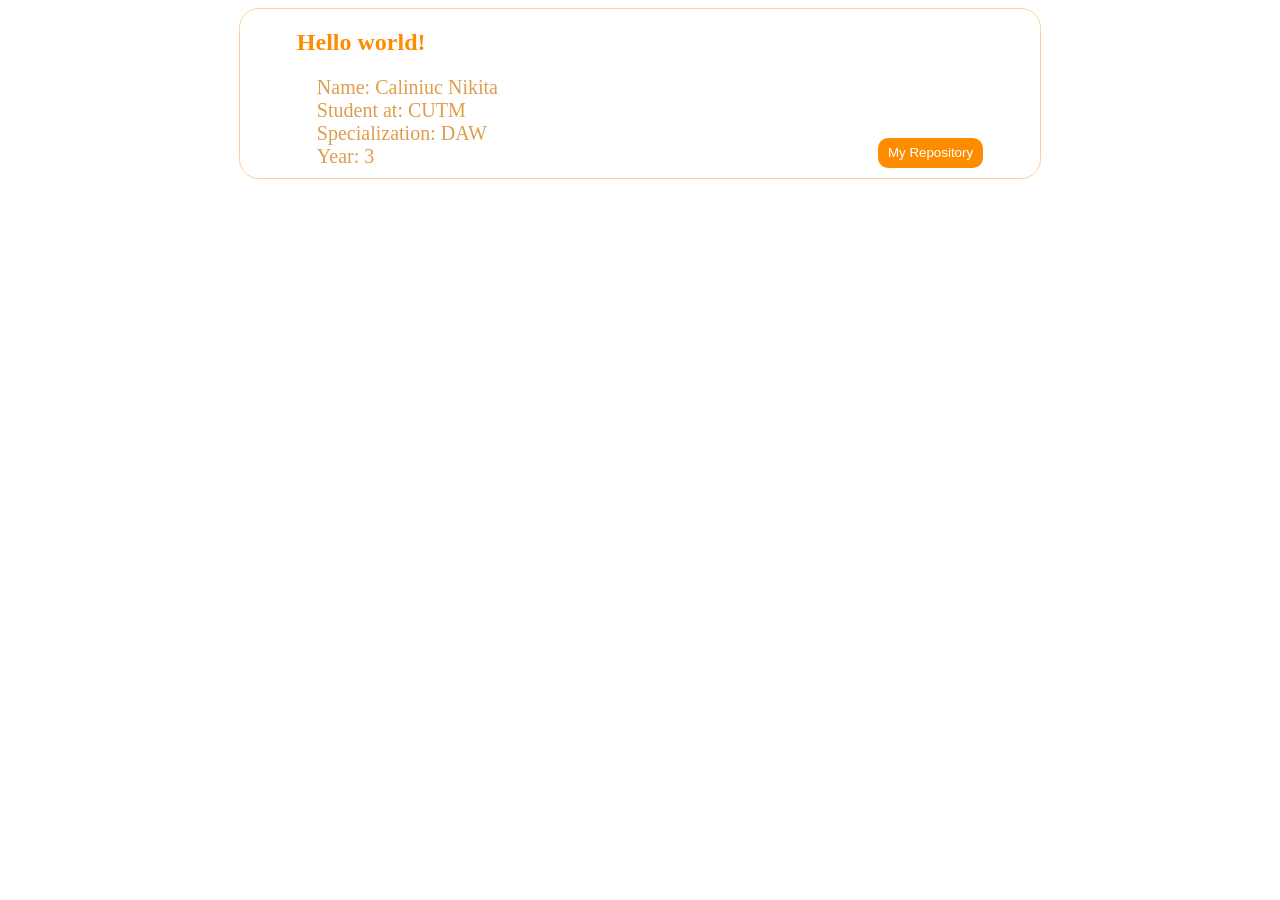
==== lab1/index.html @ eb86bbed "first commit" ====
<!DOCTYPE html>
<html lang="en">
<head>
    <meta charset="UTF-8">
    <meta name="viewport" content="width=device-width, initial-scale=1.0">
    <link rel="stylesheet" href="style.css">
    <title>Document</title>
</head>
<body>

    <nav class="navbar">
        <div class="all">
            <div class="logo">
            <h1>Hello world!</h1>
            </div>
            <div class="info">
            Name: Caliniuc Nikita<br>
            Student at: CUTM<br>
            Specialization: DAW<br>
            Year: 3
        </div>
        </div>
        <div class="rep">
            <a href="https://github.com/klemp0/WEB-3-1-Caliniuc-Nikita.git"><button class="rep-btn">My Repository</button></a>
        </div>
    </nav>
    
</body>
</html>
---- lab1/style.css ----
body{
    display: flex;
    align-items: center;
    justify-content: center;
}

.navbar {
    display: flex;
    align-items: column;
    border: 1px solid rgb(255, 209, 152);
    border-radius: 20px;
    justify-content: center;
    width: 800px;
    height: auto;
    gap: 380px;
}

.logo{
    color: rgb(255, 140, 0);
    display: flex;
    align-items: column;
}

.rep{
    display: flex;
    align-items: flex-end;
    justify-content: flex-end;
    margin-bottom: 10px;
}

.rep-btn{
    height: 30px;
    background-color: rgb(255, 140, 0);
    border: none;
    border-radius: 10px;
    color: white;
    padding: 7px 10px;
    cursor: pointer;
}

.info  {
     color: rgb(223, 157, 77);
    margin-bottom   : 10px;
    font-size: 20px;
    margin-left: 20px;
}
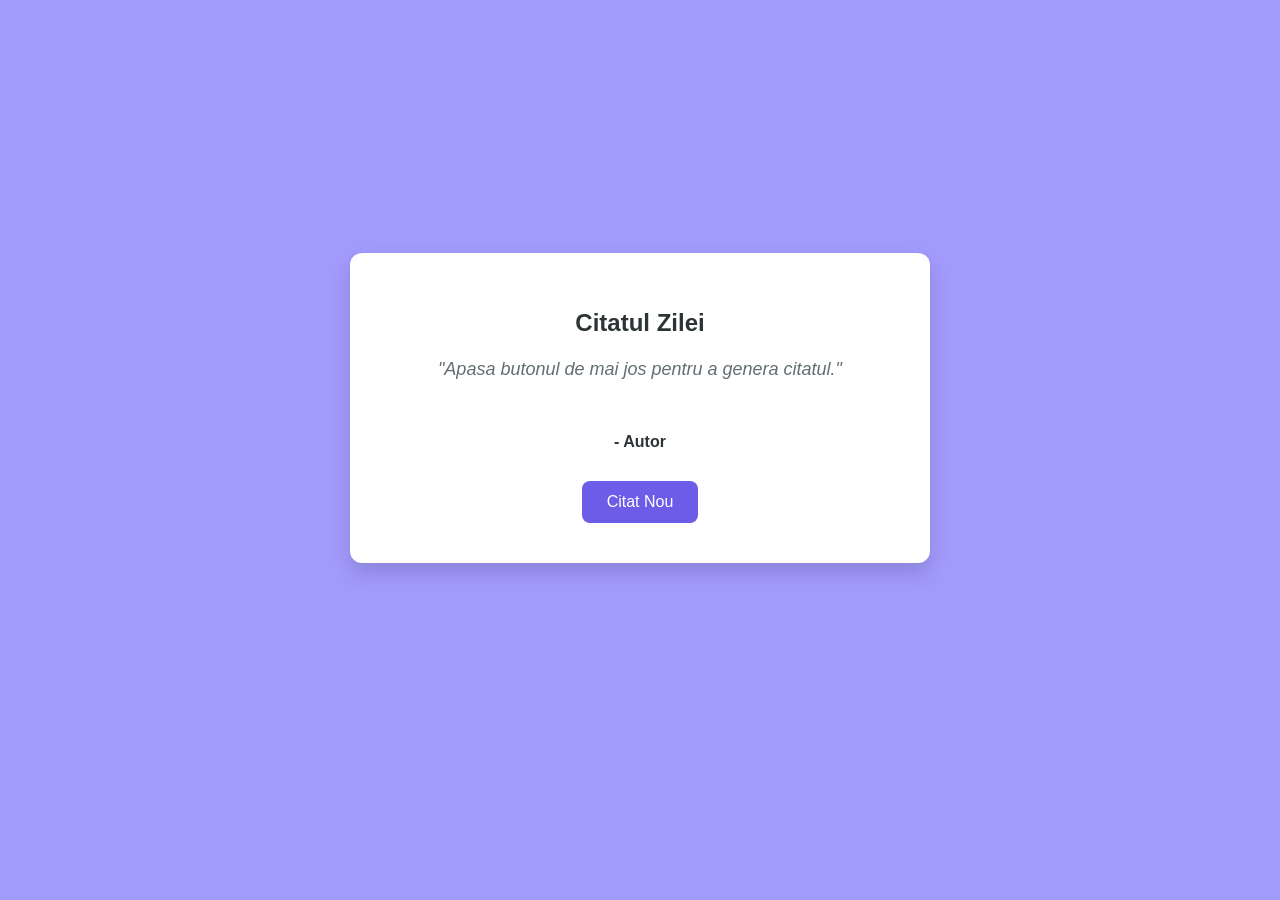
==== commit d950c467: "a fost adaugata functia de afisarea citatelor" ====
--- a/lab1/index.html
+++ b/lab1/index.html
@@ -1,29 +1,20 @@
 <!DOCTYPE html>
-<html lang="en">
+<html lang="ro">
 <head>
     <meta charset="UTF-8">
     <meta name="viewport" content="width=device-width, initial-scale=1.0">
+    <title>Generator de Citate</title>
     <link rel="stylesheet" href="style.css">
-    <title>Document</title>
 </head>
 <body>
 
-    <nav class="navbar">
-        <div class="all">
-            <div class="logo">
-            <h1>Hello world!</h1>
-            </div>
-            <div class="info">
-            Name: Caliniuc Nikita<br>
-            Student at: CUTM<br>
-            Specialization: DAW<br>
-            Year: 3
-        </div>
-        </div>
-        <div class="rep">
-            <a href="https://github.com/klemp0/WEB-3-1-Caliniuc-Nikita.git"><button class="rep-btn">My Repository</button></a>
-        </div>
-    </nav>
-    
+    <div class="quote-container">
+        <h1>Citatul Zilei</h1>
+        <p id="quote">"Apasa butonul de mai jos pentru a genera citatul."</p>
+        <h3 id="author">- Autor</h3>
+        <button id="new-quote-btn">Citat Nou</button>
+    </div>
+
+    <script src="script.js"></script>
 </body>
-</html>+</html>
--- a/lab1/style.css
+++ b/lab1/style.css
@@ -1,46 +1,55 @@
-body{
+body {
+    background-color: #a29bfe;
     display: flex;
+    justify-content: center;
     align-items: center;
-    justify-content: center;
+    height: 800px;
 }
 
-.navbar {
-    display: flex;
-    align-items: column;
-    border: 1px solid rgb(255, 209, 152);
-    border-radius: 20px;
-    justify-content: center;
-    width: 800px;
-    height: auto;
-    gap: 380px;
+.quote-container {
+    background-color: #ffffff;
+    padding: 40px;
+    border-radius: 12px;
+    box-shadow: 0px 10px 20px rgba(0, 0, 0, 0.15);
+    text-align: center;
+    width: 500px;
+    font-family: 'Segoe UI', Tahoma, Geneva, Verdana, sans-serif;
 }
 
-.logo{
-    color: rgb(255, 140, 0);
-    display: flex;
-    align-items: column;
+h1 {
+    color: #2d3436;
+    margin-bottom: 20px;
+    font-size: 24px;
 }
 
-.rep{
-    display: flex;
-    align-items: flex-end;
-    justify-content: flex-end;
-    margin-bottom: 10px;
+#quote {
+    color: #636e72;
+    font-size: 18px;
+    font-style: italic;
+    margin-bottom: 15px;
+    line-height: 25px;
+    min-height: 60px;
 }
 
-.rep-btn{
-    height: 30px;
-    background-color: rgb(255, 140, 0);
-    border: none;
-    border-radius: 10px;
-    color: white;
-    padding: 7px 10px;
+#author {
+    color: #2d3436;
+    font-size: 16px;
+    margin-bottom: 30px;
+}
+
+button {
+    background-color: #6c5ce7;
+    color: #ffffff;
+    border: 0px;
+    padding-top: 12px;
+    padding-bottom: 12px;
+    padding-left: 25px;
+    padding-right: 25px;
+    font-size: 16px;
+    border-radius: 8px;
     cursor: pointer;
 }
 
-.info  {
-     color: rgb(223, 157, 77);
-    margin-bottom   : 10px;
-    font-size: 20px;
-    margin-left: 20px;
-}+button:hover {
+    background-color: #5b4bc4;
+}
